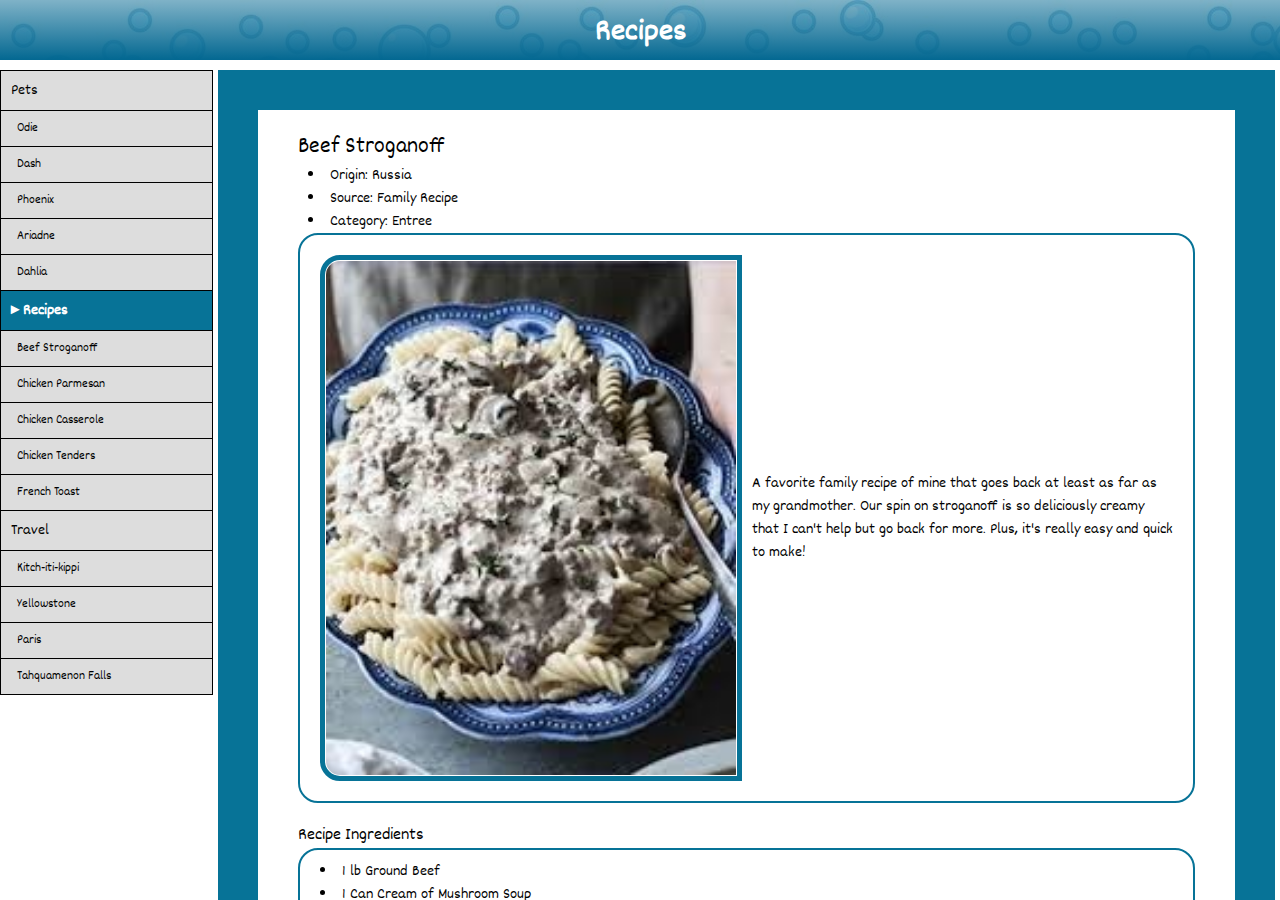
==== recipes.html @ 7dff0197 "Add files via upload" ====
<!DOCTYPE html>
<html lang="en">
<head>
    <meta charset="UTF-8">
    <meta name="viewport" content="width=device-width, initial-scale=1.0">
    <link rel="stylesheet" href="css/reset.css">
    <link rel="stylesheet" href="css/style.css">
    <link rel="stylesheet" href="https://fonts.googleapis.com/css?family=Dekko">
    <link rel="icon" href="images/food.png">
    <title>Recipes</title>
</head>
<body>
    <a href="#main" id="skipToMain">Skip to Main</a>
    <a href="#top" id="backToTop">Back to Top ▲</a>

    <div class="container">
        <header id="top"><h1>Recipes</h1></header>
        <nav>
            <ul class="linkList">
                <li><a href="index.html">Pets</a>
                    <ul class="linkSublist">
                        <li><a href="index.html#Odie">&nbsp; Odie</a></li>
                        <li><a href="index.html#Dash">&nbsp; Dash</a></li>
                        <li><a href="index.html#Phoenix">&nbsp; Phoenix</a></li>
                        <li><a href="index.html#Ariadne">&nbsp; Ariadne</a></li>
                        <li><a href="index.html#Dahlia">&nbsp; Dahlia</a></li>
                    </ul>
                </li>
                <li class="current"><a href="recipes.html">▸ Recipes</a>
                    <ul class="linkSublist">
                        <li><a href="recipes.html#recipe1">&nbsp; Beef Stroganoff</a></li>
                        <li><a href="recipes.html#recipe2">&nbsp; Chicken Parmesan</a></li>
                        <li><a href="recipes.html#recipe3">&nbsp; Chicken Casserole</a></li>
                        <li><a href="recipes.html#recipe4">&nbsp; Chicken Tenders</a></li>
                        <li><a href="recipes.html#recipe5">&nbsp; French Toast</a></li>
                    </ul>
                </li>
                <li><a href="travel.html">Travel</a>
                    <ul class="linkSublist">
                        <li><a href="travel.html#place1">&nbsp; Kitch-iti-kippi</a></li>
                        <li><a href="travel.html#place2">&nbsp; Yellowstone</a></li>
                        <li><a href="travel.html#place3">&nbsp; Paris</a></li>
                        <li><a href="travel.html#place4">&nbsp; Tahquamenon Falls</a></li>
                    </ul>
                </li>
            </ul>
        </nav>

        <main id="main">
            <div class="Element" id="recipe1">
                <h2>Beef Stroganoff</h2>
                <ul>
                    <li>Origin: Russia</li>
                    <li>Source: Family Recipe</li>
                    <li>Category: Entree</li>
                </ul>
        
                <div class="MainText">
                    <img src="images/stroganoff3.jpg" alt="stroganoff in blue bowl">
                    <p>
                        A favorite family recipe of mine that goes back at least as far as my grandmother. Our spin on stroganoff
                        is so deliciously creamy that I can't help but go back for more. Plus, it's really easy and quick to make!
                    </p>
                </div>
        
                <h3>Recipe Ingredients</h3>
                <div class="Text">
                    <ul>
                        <li>1 lb Ground Beef</li>
                        <li>1 Can Cream of Mushroom Soup</li>
                        <li>8oz Cream Cheese (1 block)</li>
                        <li>Salt</li>
                        <li>Pepper</li>
                        <li>Egg Noodles</li>
                    </ul>
                </div>
        
                <h3>Recipe Steps</h3>
                <div class="Text">
                    <ol>
                        <li>Fill a large pot with water and bring to a boil.</li>
                        <li>Add egg noodles to the boiling water and stir. Continue to stir occasionally until noodles are just tender, then drain.</li>
                        <li>Brown the beef in a large skillet and drain excess grease.</li>
                        <li>Add cream cheese to the skillet and melt it over medium heat. You can break the block into smaller chunks to speed up the process.</li>
                        <li>Add cream of mushroom soup to the large skillet and stir until the beef, cream cheese and soup form a thick sauce.</li>
                        <li>Salt and pepper to taste.</li>
                        <li>Serve sauce over egg noodles.</li>
                    </ol>
                </div>
        
                <h3>Additional Food Images</h3>
                <div class="Gallery">
                    <img src="images/stroganoff2.jpg" alt="stroganoff in pot">
                    <img src="images/creamofmushroom.jpg" alt="Campbell's cream of mushroom soup">
                </div>
            </div>
        
            <div class="Element" id="recipe2">
                <h2>Chicken Parmesan</h2>
                <ul>
                    <li>Origin: Italian-American Immigrants</li>
                    <li>Source: Family Recipe</li>
                    <li>Category: Entree</li>
                </ul>
        
                <div class="MainText">
                    <img src="images/parm_main.jpg" alt="chicken parmesan on bed of spaghetti">
                    <p>
                        Chicken parmesan is a delicious meal that has quickly become one of mine and my girlfriend's favorite meals.
                        My girlfriend found the recipe online, but we've since modified it to better fit our tastes.
                        The recipe is quite involved, so it's a meal best left for a weekend when you don't have much going on. That
                        said, it is well worth all the work that goes into it.
                    </p>
                </div>
        
                <h3>Recipe Ingredients</h3>
                <div class="Text">
                    <ul>
                        <li>2 Chicken Breasts</li>
                        <li>Salt</li>
                        <li>Pepper</li>
                        <li>2 eggs</li>
                        <li>1 cup panko bread crumbs</li>
                        <li>1 cup grated parmesan</li>
                        <li>All-purpose flour</li>
                        <li>Olive oil</li>
                        <li>1/2 cup tomato sauce</li>
                        <li>1/4 cup fresh mozzarella</li>
                        <li>1/2 cup grated provolone</li>
                    </ul>
                </div>
        
                <h3>Recipe Steps</h3>
                <div class="Text">
                    <ol>
                        <li>Preheat oven to 450</li>
                        <li>Slice chicken breasts laterally so that you have 4 evenly sized patties,
                            or pound with a meat mallet until the breasts are roughly 1/2 an inch thick.</li>
                        <li>Salt and pepper the breasts to taste, then coat evenly with flour.</li>
                        <li>Beat eggs in a shallow bowl.</li>
                        <li>Mix bread crumbs and 1/2 cup parmesan in a separate bowl</li>
                        <li>Dip chicken breast into beaten eggs, making sure to get an even coat. Then transfer breast to bread crumb mixture,
                            pressing crumbs into each side. Repeat for each breast, then allow them to rest for about ten minutes.</li>
                        <li>Pour olive oil into a large skillet until the oil is about 1/2 an inch deep. Then heat over medium heat until the oil
                            begins to shimmer. Then, cook each chicken breast until they are golden brown, about 2 minutes for each side.</li>
                        <li>Transfer chicken to a baking dish. Top each breast with about 2 tbsp tomato sauce. Layer each breast with mozzarella
                            and provolone, then top with the remaining parmesan.</li>
                        <li>Bake at 450 for 15-20 minutes, or until the internal temperature of the chicken reaches 165.</li>
                    </ol>
                </div>
        
                <h3>Additional Food Images</h3>
                <div class="Gallery">
                    <img src="images/parm_many.jpg" alt="several chicken parmesans">
                    <img src="images/chickenparm.jpg" alt="chicken parmesan close-up">
                </div>
            </div>
        
            <div class="Element" id="recipe3">
                <h2>Chicken Casserole</h2>
                <ul>
                    <li>Origin: America</li>
                    <li>Source: Family Recipe</li>
                    <li>Category: Entree</li>
                </ul>
        
                <div class="MainText">
                    <img src="images/chicken_casserole_main.jpg" alt="chicken casserole with green beans">
                    <p>
                        A long-time favorite of the family, we've lovingly nick-named it "chicken sh*t." Don't let the name fool you
                        though, because this dish is absolutely delicious. This dish is perfect for a chilly fall or winter day.
                    </p>
                </div>
        
                <h3>Recipe Ingredients</h3>
                <div class="Text">
                    <ul>
                        <li>2 cooked chicken breasts</li>
                        <li>1-2 boxes of stuffing mix (make sure to check what the mix calls for)</li>
                        <li>1/2 cup water</li>
                        <li>1 can evaporated milk</li>
                        <li>1 can cream of chicken soup</li>
                    </ul>
                </div>
        
                <h3>Recipe Steps</h3>
                <div class="Text">
                    <ol>
                        <li>Preheat oven to 350.</li>
                        <li>Prepare stuffing mix according to stovetop directions. Add 1/2 cup water to ensure
                            the stuffing stays moist during baking.</li>
                        <li>Shred chicken in a medium mixing bowl. Add evaporated milk and cream of chicken soup, then mix thoroughly.</li>
                        <li>Lightly grease a large casserole dish, then spread chicken mixture evenly.</li>
                        <li>Spread stuffing evenly over the top.</li>
                        <li>Bake at 350 for 45 minutes.</li>
                    </ol>
                </div>
        
                <h3>Additional Food Images</h3>
                <div class="Gallery">
                    <img src="images/chicken_casserole.jpg" alt="chicken casserole in dish">
                    <img src="images/creamofchicken.jpg" alt="Campbell's cream of chicken soup">
                    <img src="images/stuffing.jpg" alt="Stovetop stuffing mix">
                </div>
            </div>
        
            <div class="Element" id="recipe4">
                <h2>Air Fryer Chicken Tenders</h2>
                <ul>
                    <li>Origin: New Hampshire</li>
                    <li>Source: Family Recipe</li>
                    <li>Category: Entree</li>
                </ul>
        
        
                <div class="MainText">
                    <img src="images/tendersnfries.jpg" alt="chicken tenders with french fries">
                    <p>
                        Chicken tenders is an all time classic, good for even the pickiest of eaters. They're a versatile main dish too, so
                        you can mix it up from time to time. You can use any sauce you like, and choose from a good number of sides that
                        they go well with, like mashed potatoes or mac and cheese.
                    </p>
                </div>
        
                <h3>Recipe Ingredients</h3>
                <div class="Text">
                    <ul>
                        <li>1-2 Chicken breasts</li>
                        <li>Salt</li>
                        <li>Pepper</li>
                        <li>1 cup buttermilk</li>
                        <li>1 egg</li>
                        <li>1 cup flour</li>
                        <li>1 tbsp seasoned salt</li>
                        <li>1/2 tbsp garlic powder</li>
                        <li>1/2 tbsp onion powder</li>
                        <li>Canola or olive oil spray</li>
                    </ul>
                </div>
        
                <h3>Recipe Steps</h3>
                <div class="Text">
                    <ol>
                        <li>In a medium mixing bowl, whisk together egg and buttermilk, then set aside.</li>
                        <li>In a separate medium mixing bowl, mix flour and seasonings, then set aside.</li>
                        <li>Slice chicken into strips, about an inch thick, then salt and pepper them.</li>
                        <li>Transfer one tender to the flour mix and evenly coat. Then, transfer it to the buttermilk, then back to the flour.
                            Once the tender is well coated in the flour mix, transfer it to the air fryer basket. Repeat for each tender.</li>
                        <li>Cook at 360 degrees for 10 minutes. Open the basket and spray any flour with your oil. Flip the tenders,
                            and repeat until they reach 165 degrees internal temperature.</li>
                    </ol>
                </div>
        
                <h3>Additional Food Images</h3>
                <div class="Gallery">
                    <img src="images/tenderbbq.jpg" alt="chicken tenders with barbeque">
                    <img src="images/rawstrips.jpg" alt="raw chicken tenders">
                </div>
            </div>
        
            <div class="Element" id="recipe5">
                <h2>French Toast</h2>
                <ul>
                    <li>Origin: Rome, apparently</li>
                    <li>Source: <a href="https://www.mccormick.com/recipes/breakfast-brunch/quick-and-easy-french-toast?utm_source=GoogleAds&utm_medium=SEM&utm_campaign=SEM_MC_BRD_MUL_AlwaysOn_US-EN_GOOG_SEM_BD_REC_EXAC_NonAudience_ALL_N/A_e_g_c_431870488512_mccormick%20french%20toast_p54447493897&gad=1&gclid=CjwKCAjw3oqoBhAjEiwA_UaLtlKa-MPFMRmyQdXz7XSudPoTnhkOxwykA_EVnj-cNnex2dExC60EwxoCOUIQAvD_BwE&gclsrc=aw.ds">McCormick</a></li>
                    <li>Category: Entree</li>
                </ul>
        
        
                <div class="MainText">
                    <img src="images/french_toast_main.jpg" alt="stacked french toast with butter and syrup">
                    <p>
                        A favorite breakfast dish of mine, I find it's a great way to enjoy my syrup without attracting disapproving looks from the family.
                        Plus, they're quick and easy to whip up, so they're a great choice for a busy day.
                        You can easily expand the recipe to feed the whole family as well!
                    </p>
                </div>
        
                <h3>Recipe Ingredients</h3>
                <div class="Text">
                    <ul>
                        <li>1 egg</li>
                        <li>1 teaspoon Vanilla Extract</li>
                        <li>1/2 teaspoon ground cinnamon</li>
                        <li>1/4 cup milk</li>
                        <li>4 slices of bread</li>
                    </ul>
                </div>
        
                <h3>Recipe Steps</h3>
                <div class="Text">
                    <ol>
                        <li>Beat egg, vanilla, and cinnamon with a whisk in a shallow dish.</li>
                        <li>Stir in milk.</li>
                        <li>Dip bread slices in egg mixture, turning to coat evenly on both sides.</li>
                        <li>Cook on non-stick griddle or skillet over medium heat until golden brown on each side.</li>
                    </ol>
                </div>
        
                <h3>Additional Food Images</h3>
                <div class="Gallery">
                    <img src="images/french_toast_fruit.jpg" alt="french toast with mixed berries">
                    <img src="images/french_toast_sugar.jpg" alt="french toast with powdered sugar">
                    <img src="images/french_toast_top.jpg" alt="french toast with butter and syrup">
                </div>
            </div>
        </main>
    </div>
    
</body>
</html>
---- css/style.css ----
/* Universal Style & Mobile Style */

body {
    background-color: white;
    color: black;
    font-family: "Dekko", Arial;
}

header {
    text-align: center;
    width: 100%;
    background-color: #006690;
    background-image: linear-gradient(rgba(0, 102, 144, 0.5), rgba(0, 102, 144, 0.99)), url("../images/bubbles.jpg");
    color: white;
    font-weight: bolder;
}

h1 {
    font-size: xx-large;
}

h2 {
    font-size: x-large;
}

h3 {
    font-size: large;
    margin-top: 10px;
}

#skipToMain {
    display: none;
}

nav {
    display: block;
    background-color: #DDDDDD;
    border: solid 1px black;
    position: sticky;
    z-index: 1;
}

.linkList {
    display: grid;
    grid-template-columns: 1fr 1fr 1fr;
    font-size: medium;
}

.linkList li {
    display: block;
    text-align: center;
    margin: 0px;
}

.linkList li:hover .linkSublist {
    display: block;
}      

nav a {
    display: block;
    padding: 8px 10px;
}

nav a:hover, nav a:focus, #backToTop:hover, #backToTop:focus, .current .linkSublist a:hover, .current .linkSublist a:focus {
    background-color: #BBBBBB;
}

a:hover, a:focus {
    text-decoration: underline;
}

.current {
    background-color: #077397;
    color: white;
    font-weight: bold;
}

.current a:hover, .current a:focus {
    background-color: #006690;
}

.linkSublist {
    display: none;
    position: absolute;
    font-size: small;
    font-weight: initial;
    width: 33.35%;
    color: black;
    border: solid 1px black;
    background-color: #DDDDDD;
}

#backToTop {
    position: fixed;
    bottom: 10px;
    right: 35px;
    background-color: #DDDDDD;
    border: 1px solid black;
    padding: 8px 10px;
    z-index: 1;
}

nav a:active, #backToTop:active, .current .linkSublist a:active {
    background-color: #999999;
}

.Element{
    margin: 5px 1px;
    padding: 10px;
    border: solid 20px #077397;
    box-sizing: border-box;
}

.MainText, .Gallery{
    display: grid;
    grid-template-columns: auto;
    border: solid 2px #077397;
    border-radius: 20px;
    padding: 20px;
    gap: 10px;
    justify-items: space-between;
    align-items: center;
}

.MainText img {
    border: solid 5px #077397;
    border-top-left-radius: 20px;
    border-top-right-radius: 20px;
    padding: 1px;
    width: 100%;
}

.MainText h3 {
    text-decoration: underline #077397;
}

.Gallery img {
    border: solid 5px #077397;
    padding: 1px;
    border-top-right-radius: 20px;
    border-bottom-left-radius: 20px;
}

img.nonGif {
    display: none;
}

figure {
    position: relative;
}

figcaption {
    display: none;
    position: absolute;
    top:50%;
    width: 95%;
    left:2.5%;
    height: fit-content;
    padding: 5px;
    background-color: rgba(0, 0, 0, 0.7);
    color: white;
    text-align: center;
}

.Text {
    border: solid 2px #077397;
    border-radius: 20px;
    padding: 5px;
}

ol li {
    display: list-item;
    list-style: decimal inside;
}

li {
    display: list-item;
    list-style: disc inside;
    margin-left: 10px;
}

img:hover, img:focus {
    border: solid 10px #006690
}

#filterbox {
    display:none;
    grid-template-columns: repeat(10, minmax(0, 1fr));
    gap: 5px;
    position: fixed;
    top: 0;
    left:0;
    width: 100%;
    height: 100%;
    padding: 5px;
    background-color: #DDDDDD;
    border: solid 5px #006690;
    z-index: 2;
}

#filterbox :first-child {
    grid-column: -2 / -1;
}

#filterbox img {
    grid-column: span 5;
    justify-self: center;
    max-height: 80vh;
    border: solid 5px #077397;
    border-top-right-radius: 20px;
    border-bottom-left-radius: 20px;
    padding: 1px;
}

#filterbox button {
    grid-column: span 2;
    border: solid 1px black;
    background-color: #077397;
    color: white;
    text-align: center;
    width:100%;
    height:fit-content;
    padding: 10px;
}

#filterbox button:hover, #filterbox button:focus {
    background-color: #006690;
    border-width: 3px;
}

/* Tablet Style */
@media screen and (min-width: 700px) {
    .current .linkSublist {
        display: grid;
        grid-template-columns: 1fr 1fr 1fr 1fr 1fr;
        width: 100.2%;
        color: black;
        background-color: #DDDDDD;
        position: absolute;
        right: -1px;
        z-index: -1;
        border: solid black 1px;
    }

    .current .linkSublist li {
        display: inline-block;
        width: 100%;
    }
    
    .linkSublist :nth-child(5n - 1):nth-last-of-type(1) {
        grid-column: span 2;
    }

    .current .linkSublist a:hover, .current .linkSublist a:focus {
        background-color: #BBBBBB;
    }

    #skipToMain {
        display:inline-block;
        position: absolute;
        left: 5px;
        top: 5px;
        color: white;
        border: solid 1px white;
        padding: 5px;
    }

    .current .linkSublist a:active {
        background-color: #999999;
    }

    main {
        margin-top: 40px;
    }

    .Gallery {
        grid-template-columns: auto auto;
    }
}

/* Monitor Style */
@media screen and (min-width: 1000px) {
    .container {
        display: grid;
        grid-template-columns: 1fr 5fr;
        overflow: hidden;
        height: 100vh;
        width: 100vw;
    }

    header {
        grid-column: 1/-1;
        height: 60px;
        padding:10px;
        margin-bottom: 10px;
    }

    h3 {
        margin-top: 20px;
    }

    main {
        overflow-y: scroll;
        margin-top: 0px;
    }

    #skipToMain {
        left: -1000px;
    }
    
    #skipToMain:focus {
        left: 10px;
        top: 10px;
    }
    
    #backToTop {
        display: none;
    }

    nav {
        grid-column: 1/2;
        border-top-width: 0px;
        height: fit-content;
        max-height: 98%;
        overflow-y: auto;
    }

    .linkList {
        display:block;
    }

    .linkList li {
        text-align: left;
        border-top: solid 1px black;

    }

    .linkSublist, .current .linkSublist {
        display: block;
        width: 100%;
        position: static;
        background-color: #DDDDDD;
        border-width: 0px;
        color: black;
    }

    li.current:hover .linkSublist {
        display: block;
    }

    .current .linkSublist li a:hover, .current .linkSublist li a:focus {
        background-color: #BBBBBB;
    }

    .Element {
        margin: 0px 5px 5px 5px;
        border-width: 40px;
        padding: 20px 40px;
    }

    .MainText{
        grid-template-columns: 1fr 1fr;
    }

    .MainText img {
        border-top-right-radius: 0px;
        border-bottom-left-radius: 20px;
    }

    .Gallery {
        grid-template-columns: 1fr 1fr 1fr 1fr;
    }

    .Text {
        padding: 10px;
    }

    #filterbox {
        grid-column: 1/-1;
    }
}

@media(prefers-reduced-motion: reduce) {
    img.nonGif {
        display: block;
    }

    img.Gif {
        display: none;
    }
}
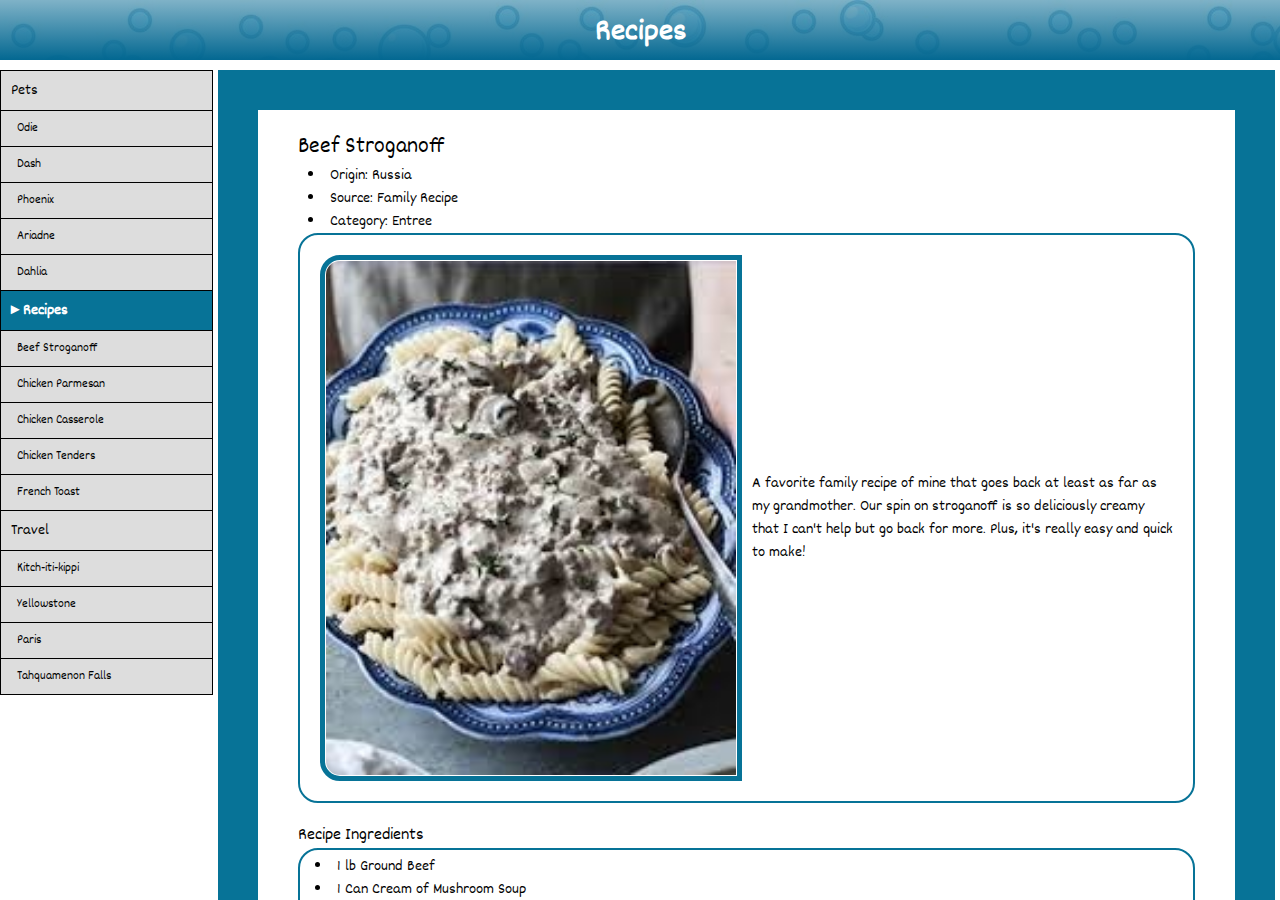
==== commit cc3cfe68: "Add files via upload" ====
--- a/recipes.html
+++ b/recipes.html
@@ -10,15 +10,15 @@
     <title>Recipes</title>
 </head>
 <body>
-    <a href="#main" id="skipToMain">Skip to Main</a>
-    <a href="#top" id="backToTop">Back to Top ▲</a>
+    <a href="#main" id="skip-to-main">Skip to Main</a>
+    <a href="#top" id="back-to-top">Back to Top ▲</a>
 
     <div class="container">
         <header id="top"><h1>Recipes</h1></header>
         <nav>
-            <ul class="linkList">
+            <ul class="link-list">
                 <li><a href="index.html">Pets</a>
-                    <ul class="linkSublist">
+                    <ul class="link-sublist">
                         <li><a href="index.html#Odie">&nbsp; Odie</a></li>
                         <li><a href="index.html#Dash">&nbsp; Dash</a></li>
                         <li><a href="index.html#Phoenix">&nbsp; Phoenix</a></li>
@@ -27,7 +27,7 @@
                     </ul>
                 </li>
                 <li class="current"><a href="recipes.html">▸ Recipes</a>
-                    <ul class="linkSublist">
+                    <ul class="link-sublist">
                         <li><a href="recipes.html#recipe1">&nbsp; Beef Stroganoff</a></li>
                         <li><a href="recipes.html#recipe2">&nbsp; Chicken Parmesan</a></li>
                         <li><a href="recipes.html#recipe3">&nbsp; Chicken Casserole</a></li>
@@ -36,7 +36,7 @@
                     </ul>
                 </li>
                 <li><a href="travel.html">Travel</a>
-                    <ul class="linkSublist">
+                    <ul class="link-sublist">
                         <li><a href="travel.html#place1">&nbsp; Kitch-iti-kippi</a></li>
                         <li><a href="travel.html#place2">&nbsp; Yellowstone</a></li>
                         <li><a href="travel.html#place3">&nbsp; Paris</a></li>
@@ -47,7 +47,7 @@
         </nav>
 
         <main id="main">
-            <div class="Element" id="recipe1">
+            <div class="element" id="recipe1">
                 <h2>Beef Stroganoff</h2>
                 <ul>
                     <li>Origin: Russia</li>
@@ -55,7 +55,7 @@
                     <li>Category: Entree</li>
                 </ul>
         
-                <div class="MainText">
+                <div class="main-text">
                     <img src="images/stroganoff3.jpg" alt="stroganoff in blue bowl">
                     <p>
                         A favorite family recipe of mine that goes back at least as far as my grandmother. Our spin on stroganoff
@@ -64,7 +64,7 @@
                 </div>
         
                 <h3>Recipe Ingredients</h3>
-                <div class="Text">
+                <div class="text">
                     <ul>
                         <li>1 lb Ground Beef</li>
                         <li>1 Can Cream of Mushroom Soup</li>
@@ -76,7 +76,7 @@
                 </div>
         
                 <h3>Recipe Steps</h3>
-                <div class="Text">
+                <div class="text">
                     <ol>
                         <li>Fill a large pot with water and bring to a boil.</li>
                         <li>Add egg noodles to the boiling water and stir. Continue to stir occasionally until noodles are just tender, then drain.</li>
@@ -89,13 +89,13 @@
                 </div>
         
                 <h3>Additional Food Images</h3>
-                <div class="Gallery">
+                <div class="gallery">
                     <img src="images/stroganoff2.jpg" alt="stroganoff in pot">
                     <img src="images/creamofmushroom.jpg" alt="Campbell's cream of mushroom soup">
                 </div>
             </div>
         
-            <div class="Element" id="recipe2">
+            <div class="element" id="recipe2">
                 <h2>Chicken Parmesan</h2>
                 <ul>
                     <li>Origin: Italian-American Immigrants</li>
@@ -103,7 +103,7 @@
                     <li>Category: Entree</li>
                 </ul>
         
-                <div class="MainText">
+                <div class="main-text">
                     <img src="images/parm_main.jpg" alt="chicken parmesan on bed of spaghetti">
                     <p>
                         Chicken parmesan is a delicious meal that has quickly become one of mine and my girlfriend's favorite meals.
@@ -114,7 +114,7 @@
                 </div>
         
                 <h3>Recipe Ingredients</h3>
-                <div class="Text">
+                <div class="text">
                     <ul>
                         <li>2 Chicken Breasts</li>
                         <li>Salt</li>
@@ -131,7 +131,7 @@
                 </div>
         
                 <h3>Recipe Steps</h3>
-                <div class="Text">
+                <div class="text">
                     <ol>
                         <li>Preheat oven to 450</li>
                         <li>Slice chicken breasts laterally so that you have 4 evenly sized patties,
@@ -150,13 +150,13 @@
                 </div>
         
                 <h3>Additional Food Images</h3>
-                <div class="Gallery">
+                <div class="gallery">
                     <img src="images/parm_many.jpg" alt="several chicken parmesans">
                     <img src="images/chickenparm.jpg" alt="chicken parmesan close-up">
                 </div>
             </div>
         
-            <div class="Element" id="recipe3">
+            <div class="element" id="recipe3">
                 <h2>Chicken Casserole</h2>
                 <ul>
                     <li>Origin: America</li>
@@ -164,7 +164,7 @@
                     <li>Category: Entree</li>
                 </ul>
         
-                <div class="MainText">
+                <div class="main-text">
                     <img src="images/chicken_casserole_main.jpg" alt="chicken casserole with green beans">
                     <p>
                         A long-time favorite of the family, we've lovingly nick-named it "chicken sh*t." Don't let the name fool you
@@ -173,7 +173,7 @@
                 </div>
         
                 <h3>Recipe Ingredients</h3>
-                <div class="Text">
+                <div class="text">
                     <ul>
                         <li>2 cooked chicken breasts</li>
                         <li>1-2 boxes of stuffing mix (make sure to check what the mix calls for)</li>
@@ -184,7 +184,7 @@
                 </div>
         
                 <h3>Recipe Steps</h3>
-                <div class="Text">
+                <div class="text">
                     <ol>
                         <li>Preheat oven to 350.</li>
                         <li>Prepare stuffing mix according to stovetop directions. Add 1/2 cup water to ensure
@@ -197,14 +197,14 @@
                 </div>
         
                 <h3>Additional Food Images</h3>
-                <div class="Gallery">
+                <div class="gallery">
                     <img src="images/chicken_casserole.jpg" alt="chicken casserole in dish">
                     <img src="images/creamofchicken.jpg" alt="Campbell's cream of chicken soup">
                     <img src="images/stuffing.jpg" alt="Stovetop stuffing mix">
                 </div>
             </div>
         
-            <div class="Element" id="recipe4">
+            <div class="element" id="recipe4">
                 <h2>Air Fryer Chicken Tenders</h2>
                 <ul>
                     <li>Origin: New Hampshire</li>
@@ -213,7 +213,7 @@
                 </ul>
         
         
-                <div class="MainText">
+                <div class="main-text">
                     <img src="images/tendersnfries.jpg" alt="chicken tenders with french fries">
                     <p>
                         Chicken tenders is an all time classic, good for even the pickiest of eaters. They're a versatile main dish too, so
@@ -223,7 +223,7 @@
                 </div>
         
                 <h3>Recipe Ingredients</h3>
-                <div class="Text">
+                <div class="text">
                     <ul>
                         <li>1-2 Chicken breasts</li>
                         <li>Salt</li>
@@ -239,7 +239,7 @@
                 </div>
         
                 <h3>Recipe Steps</h3>
-                <div class="Text">
+                <div class="text">
                     <ol>
                         <li>In a medium mixing bowl, whisk together egg and buttermilk, then set aside.</li>
                         <li>In a separate medium mixing bowl, mix flour and seasonings, then set aside.</li>
@@ -252,13 +252,13 @@
                 </div>
         
                 <h3>Additional Food Images</h3>
-                <div class="Gallery">
+                <div class="gallery">
                     <img src="images/tenderbbq.jpg" alt="chicken tenders with barbeque">
                     <img src="images/rawstrips.jpg" alt="raw chicken tenders">
                 </div>
             </div>
         
-            <div class="Element" id="recipe5">
+            <div class="element" id="recipe5">
                 <h2>French Toast</h2>
                 <ul>
                     <li>Origin: Rome, apparently</li>
@@ -267,7 +267,7 @@
                 </ul>
         
         
-                <div class="MainText">
+                <div class="main-text">
                     <img src="images/french_toast_main.jpg" alt="stacked french toast with butter and syrup">
                     <p>
                         A favorite breakfast dish of mine, I find it's a great way to enjoy my syrup without attracting disapproving looks from the family.
@@ -277,7 +277,7 @@
                 </div>
         
                 <h3>Recipe Ingredients</h3>
-                <div class="Text">
+                <div class="text">
                     <ul>
                         <li>1 egg</li>
                         <li>1 teaspoon Vanilla Extract</li>
@@ -288,7 +288,7 @@
                 </div>
         
                 <h3>Recipe Steps</h3>
-                <div class="Text">
+                <div class="text">
                     <ol>
                         <li>Beat egg, vanilla, and cinnamon with a whisk in a shallow dish.</li>
                         <li>Stir in milk.</li>
@@ -298,7 +298,7 @@
                 </div>
         
                 <h3>Additional Food Images</h3>
-                <div class="Gallery">
+                <div class="gallery">
                     <img src="images/french_toast_fruit.jpg" alt="french toast with mixed berries">
                     <img src="images/french_toast_sugar.jpg" alt="french toast with powdered sugar">
                     <img src="images/french_toast_top.jpg" alt="french toast with butter and syrup">
@@ -306,6 +306,6 @@
             </div>
         </main>
     </div>
-    
+    <script src="js/tabindex.js"></script>
 </body>
 </html>--- a/css/style.css
+++ b/css/style.css
@@ -28,7 +28,7 @@
     margin-top: 10px;
 }
 
-#skipToMain {
+#skip-to-main {
     display: none;
 }
 
@@ -40,19 +40,19 @@
     z-index: 1;
 }
 
-.linkList {
+.link-list {
     display: grid;
     grid-template-columns: 1fr 1fr 1fr;
     font-size: medium;
 }
 
-.linkList li {
+.link-list li {
     display: block;
     text-align: center;
     margin: 0px;
 }
 
-.linkList li:hover .linkSublist {
+.link-list li:hover .link-sublist {
     display: block;
 }      
 
@@ -61,7 +61,7 @@
     padding: 8px 10px;
 }
 
-nav a:hover, nav a:focus, #backToTop:hover, #backToTop:focus, .current .linkSublist a:hover, .current .linkSublist a:focus {
+nav a:hover, nav a:focus, #back-to-top:hover, #back-to-top:focus, .current .link-sublist a:hover, .current .link-sublist a:focus {
     background-color: #BBBBBB;
 }
 
@@ -79,7 +79,7 @@
     background-color: #006690;
 }
 
-.linkSublist {
+.link-sublist {
     display: none;
     position: absolute;
     font-size: small;
@@ -90,7 +90,7 @@
     background-color: #DDDDDD;
 }
 
-#backToTop {
+#back-to-top {
     position: fixed;
     bottom: 10px;
     right: 35px;
@@ -100,18 +100,18 @@
     z-index: 1;
 }
 
-nav a:active, #backToTop:active, .current .linkSublist a:active {
+nav a:active, #back-to-top:active, .current .link-sublist a:active {
     background-color: #999999;
 }
 
-.Element{
+.element{
     margin: 5px 1px;
     padding: 10px;
     border: solid 20px #077397;
     box-sizing: border-box;
 }
 
-.MainText, .Gallery{
+.main-text, .gallery{
     display: grid;
     grid-template-columns: auto;
     border: solid 2px #077397;
@@ -122,7 +122,7 @@
     align-items: center;
 }
 
-.MainText img {
+.main-text img {
     border: solid 5px #077397;
     border-top-left-radius: 20px;
     border-top-right-radius: 20px;
@@ -130,18 +130,18 @@
     width: 100%;
 }
 
-.MainText h3 {
+.main-text h3 {
     text-decoration: underline #077397;
 }
 
-.Gallery img {
+.gallery img {
     border: solid 5px #077397;
     padding: 1px;
     border-top-right-radius: 20px;
     border-bottom-left-radius: 20px;
 }
 
-img.nonGif {
+img.non-gif {
     display: none;
 }
 
@@ -162,7 +162,7 @@
     text-align: center;
 }
 
-.Text {
+.text {
     border: solid 2px #077397;
     border-radius: 20px;
     padding: 5px;
@@ -183,7 +183,7 @@
     border: solid 10px #006690
 }
 
-#filterbox {
+#filter-box {
     display:none;
     grid-template-columns: repeat(10, minmax(0, 1fr));
     gap: 5px;
@@ -198,11 +198,11 @@
     z-index: 2;
 }
 
-#filterbox :first-child {
+#filter-box :first-child {
     grid-column: -2 / -1;
 }
 
-#filterbox img {
+#filter-box img {
     grid-column: span 5;
     justify-self: center;
     max-height: 80vh;
@@ -212,7 +212,7 @@
     padding: 1px;
 }
 
-#filterbox button {
+#filter-box button {
     grid-column: span 2;
     border: solid 1px black;
     background-color: #077397;
@@ -223,14 +223,14 @@
     padding: 10px;
 }
 
-#filterbox button:hover, #filterbox button:focus {
+#filter-box button:hover, #filter-box button:focus {
     background-color: #006690;
     border-width: 3px;
 }
 
 /* Tablet Style */
 @media screen and (min-width: 700px) {
-    .current .linkSublist {
+    .current .link-sublist, .link-list li:hover .link-sublist {
         display: grid;
         grid-template-columns: 1fr 1fr 1fr 1fr 1fr;
         width: 100.2%;
@@ -242,20 +242,20 @@
         border: solid black 1px;
     }
 
-    .current .linkSublist li {
+    .current .link-sublist li {
         display: inline-block;
         width: 100%;
     }
     
-    .linkSublist :nth-child(5n - 1):nth-last-of-type(1) {
+    .link-sublist :nth-child(5n - 1):nth-last-of-type(1) {
         grid-column: span 2;
     }
 
-    .current .linkSublist a:hover, .current .linkSublist a:focus {
+    .current .link-sublist a:hover, .current .link-sublist a:focus {
         background-color: #BBBBBB;
     }
 
-    #skipToMain {
+    #skip-to-main {
         display:inline-block;
         position: absolute;
         left: 5px;
@@ -265,7 +265,7 @@
         padding: 5px;
     }
 
-    .current .linkSublist a:active {
+    .current .link-sublist a:active {
         background-color: #999999;
     }
 
@@ -273,7 +273,7 @@
         margin-top: 40px;
     }
 
-    .Gallery {
+    .gallery {
         grid-template-columns: auto auto;
     }
 }
@@ -304,16 +304,16 @@
         margin-top: 0px;
     }
 
-    #skipToMain {
+    #skip-to-main {
         left: -1000px;
     }
     
-    #skipToMain:focus {
+    #skip-to-main:focus {
         left: 10px;
         top: 10px;
     }
     
-    #backToTop {
+    #back-to-top {
         display: none;
     }
 
@@ -325,17 +325,17 @@
         overflow-y: auto;
     }
 
-    .linkList {
+    .link-list {
         display:block;
     }
 
-    .linkList li {
+    .link-list li {
         text-align: left;
         border-top: solid 1px black;
 
     }
 
-    .linkSublist, .current .linkSublist {
+    .link-sublist, .current .link-sublist, .link-list li:hover .link-sublist {
         display: block;
         width: 100%;
         position: static;
@@ -344,30 +344,30 @@
         color: black;
     }
 
-    li.current:hover .linkSublist {
+    li.current:hover .link-sublist {
         display: block;
     }
 
-    .current .linkSublist li a:hover, .current .linkSublist li a:focus {
+    .current .link-sublist li a:hover, .current .link-sublist li a:focus {
         background-color: #BBBBBB;
     }
 
-    .Element {
+    .element {
         margin: 0px 5px 5px 5px;
         border-width: 40px;
         padding: 20px 40px;
     }
 
-    .MainText{
+    .main-text{
         grid-template-columns: 1fr 1fr;
     }
 
-    .MainText img {
+    .main-text img {
         border-top-right-radius: 0px;
         border-bottom-left-radius: 20px;
     }
 
-    .Gallery {
+    .gallery {
         grid-template-columns: 1fr 1fr 1fr 1fr;
     }
 
@@ -375,17 +375,17 @@
         padding: 10px;
     }
 
-    #filterbox {
+    #filter-box {
         grid-column: 1/-1;
     }
 }
 
 @media(prefers-reduced-motion: reduce) {
-    img.nonGif {
+    img.non-gif {
         display: block;
     }
 
-    img.Gif {
+    img.gif {
         display: none;
     }
 }
